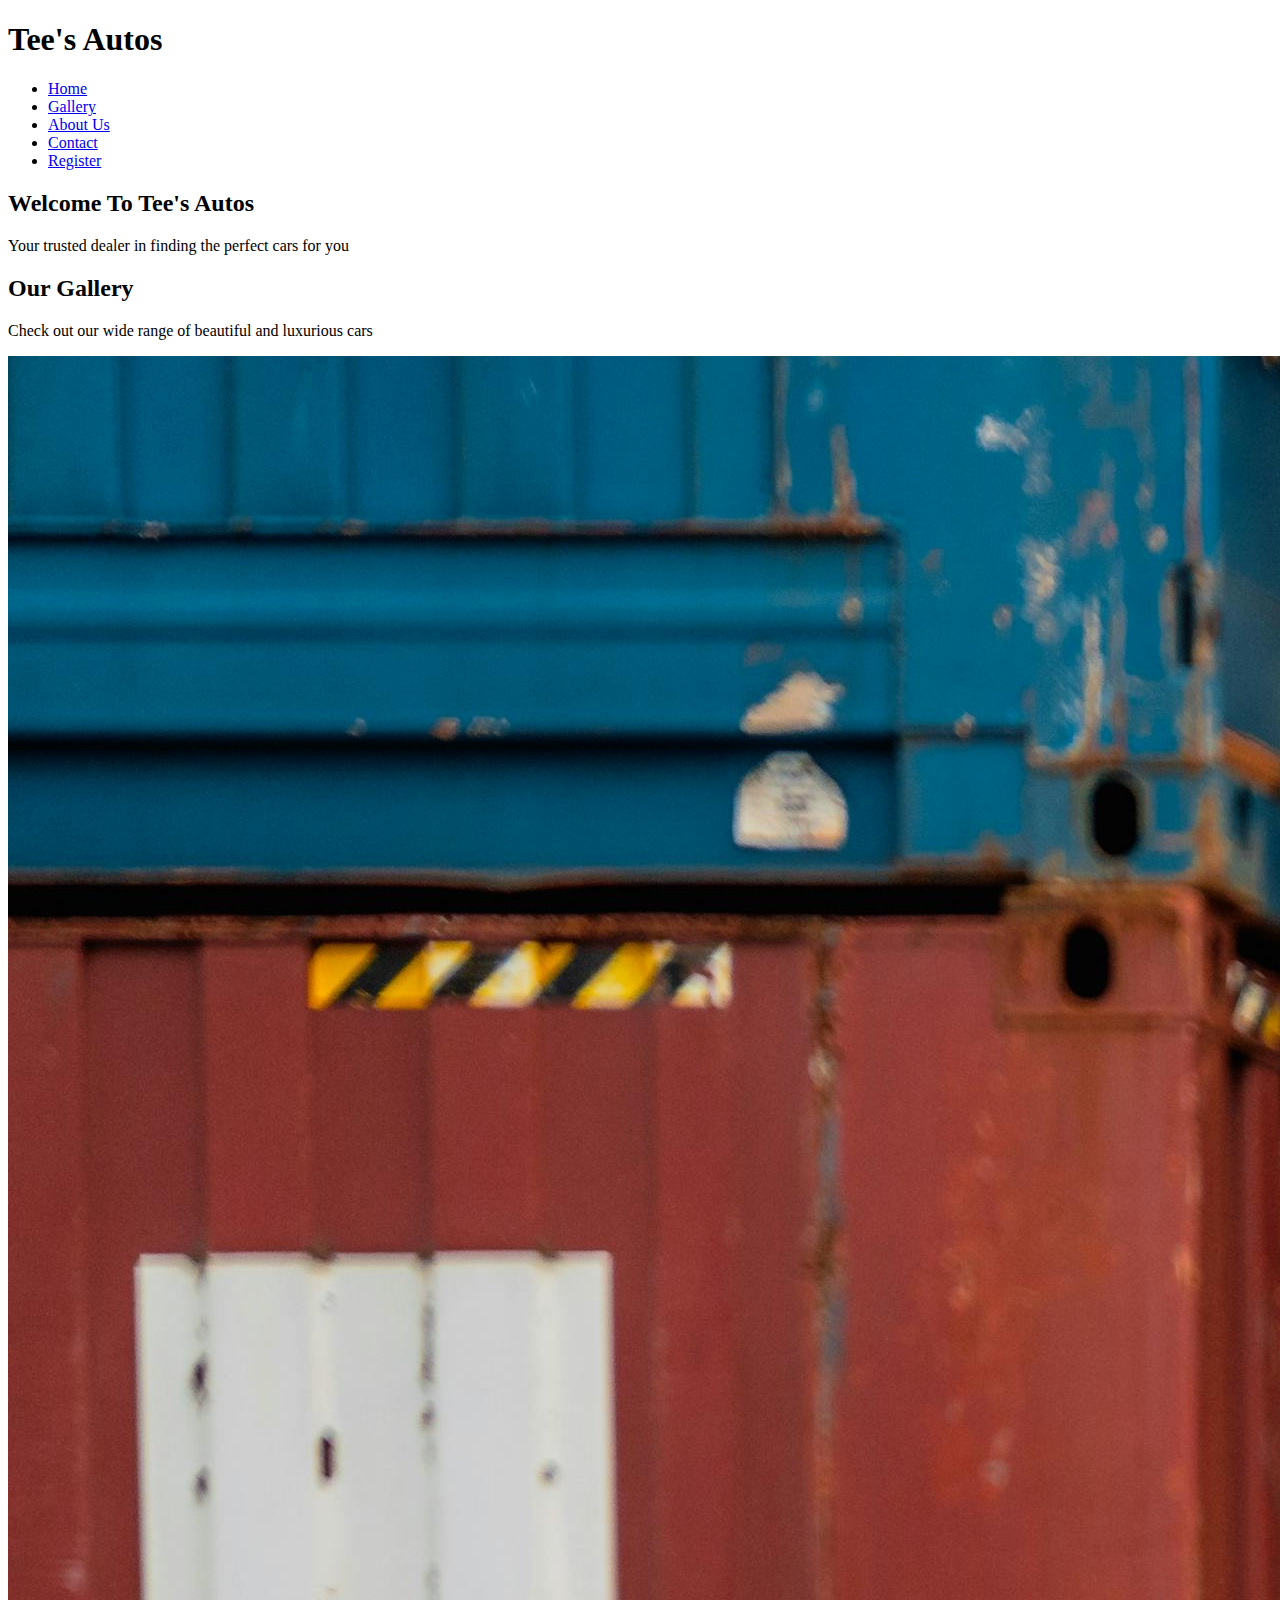
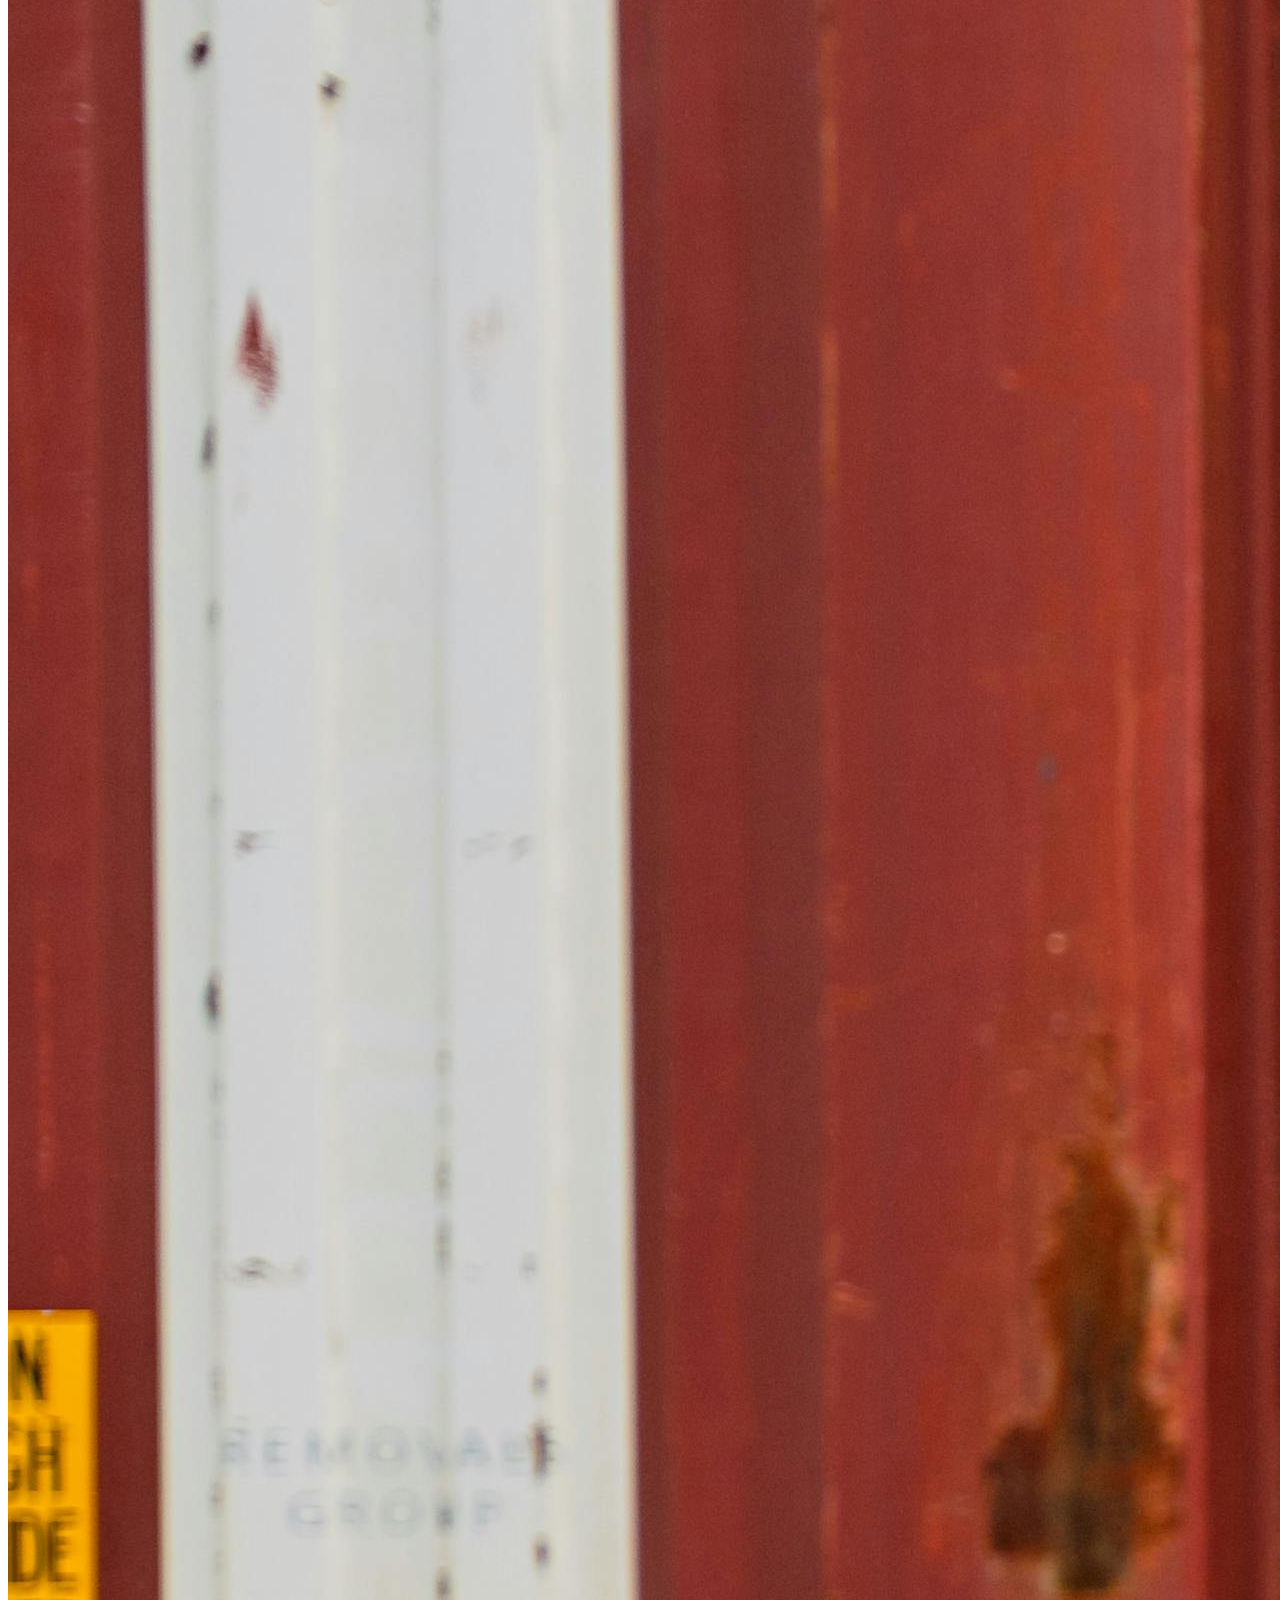
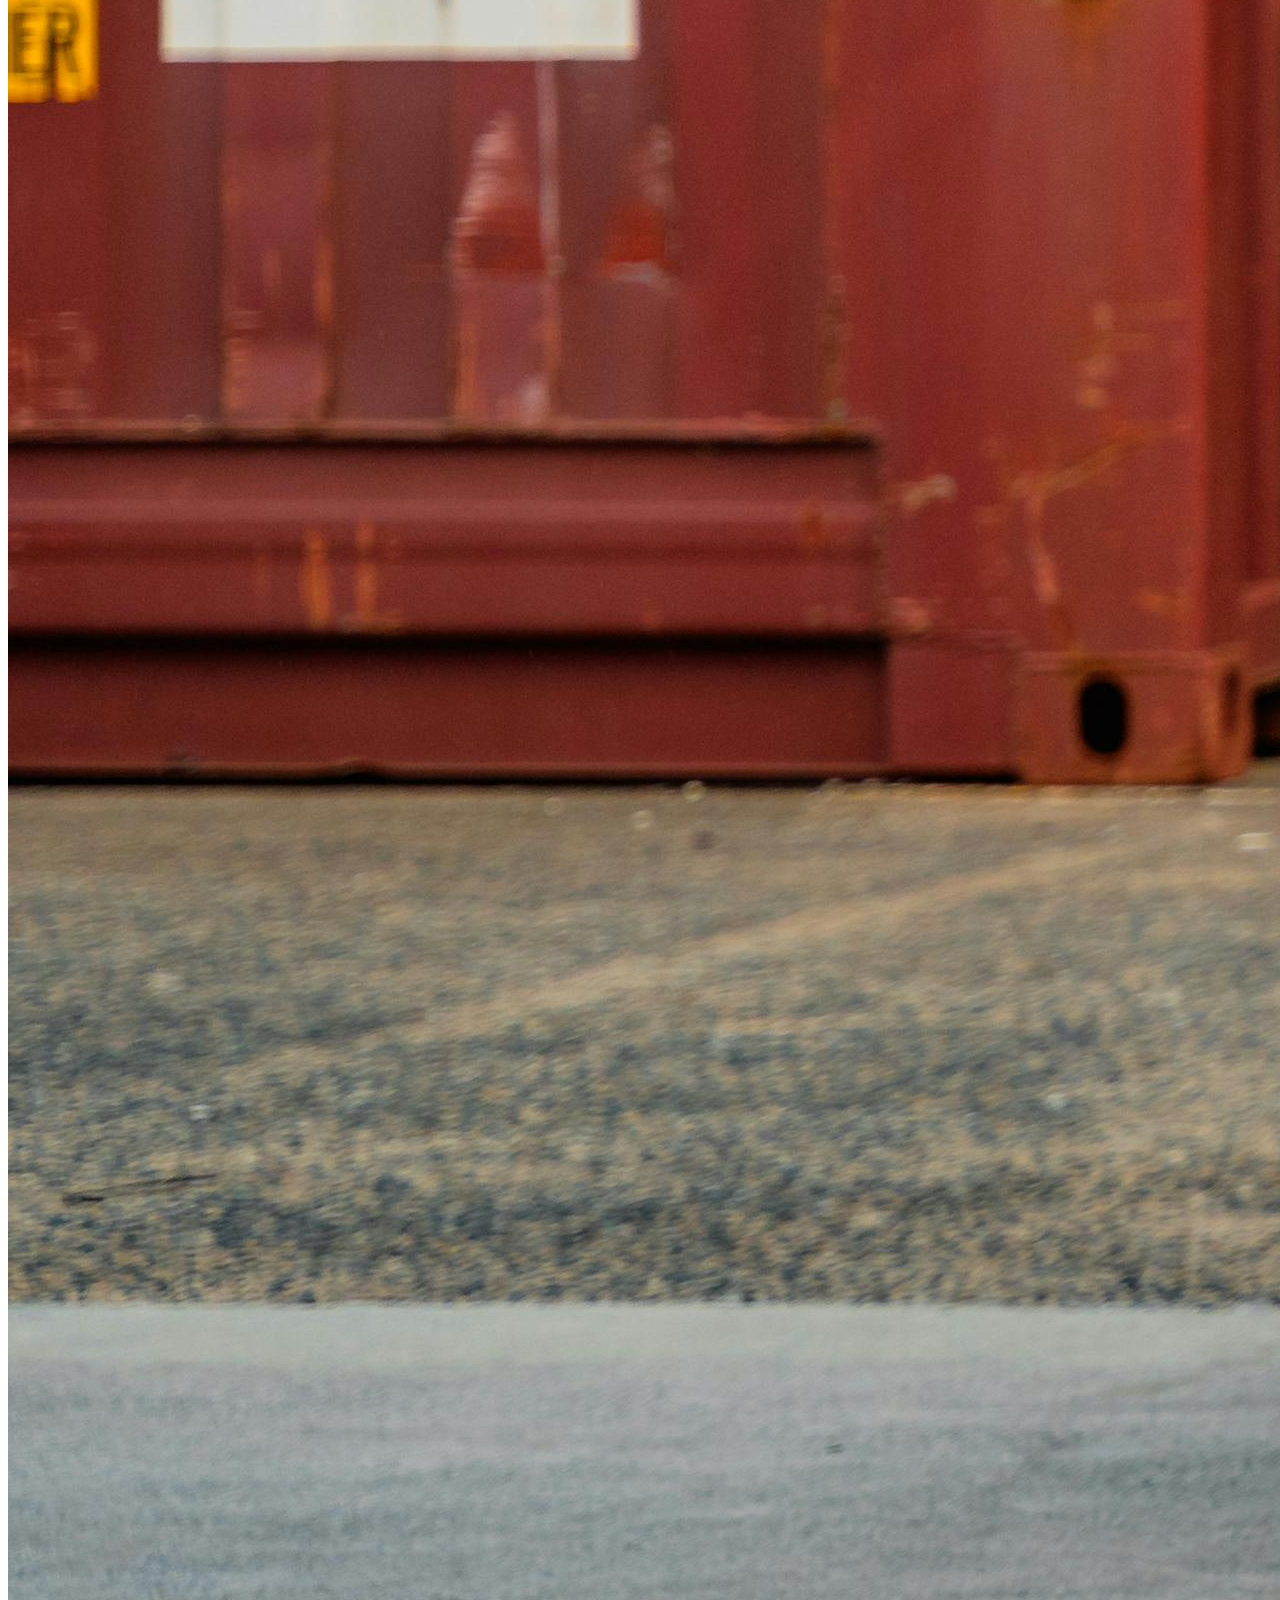
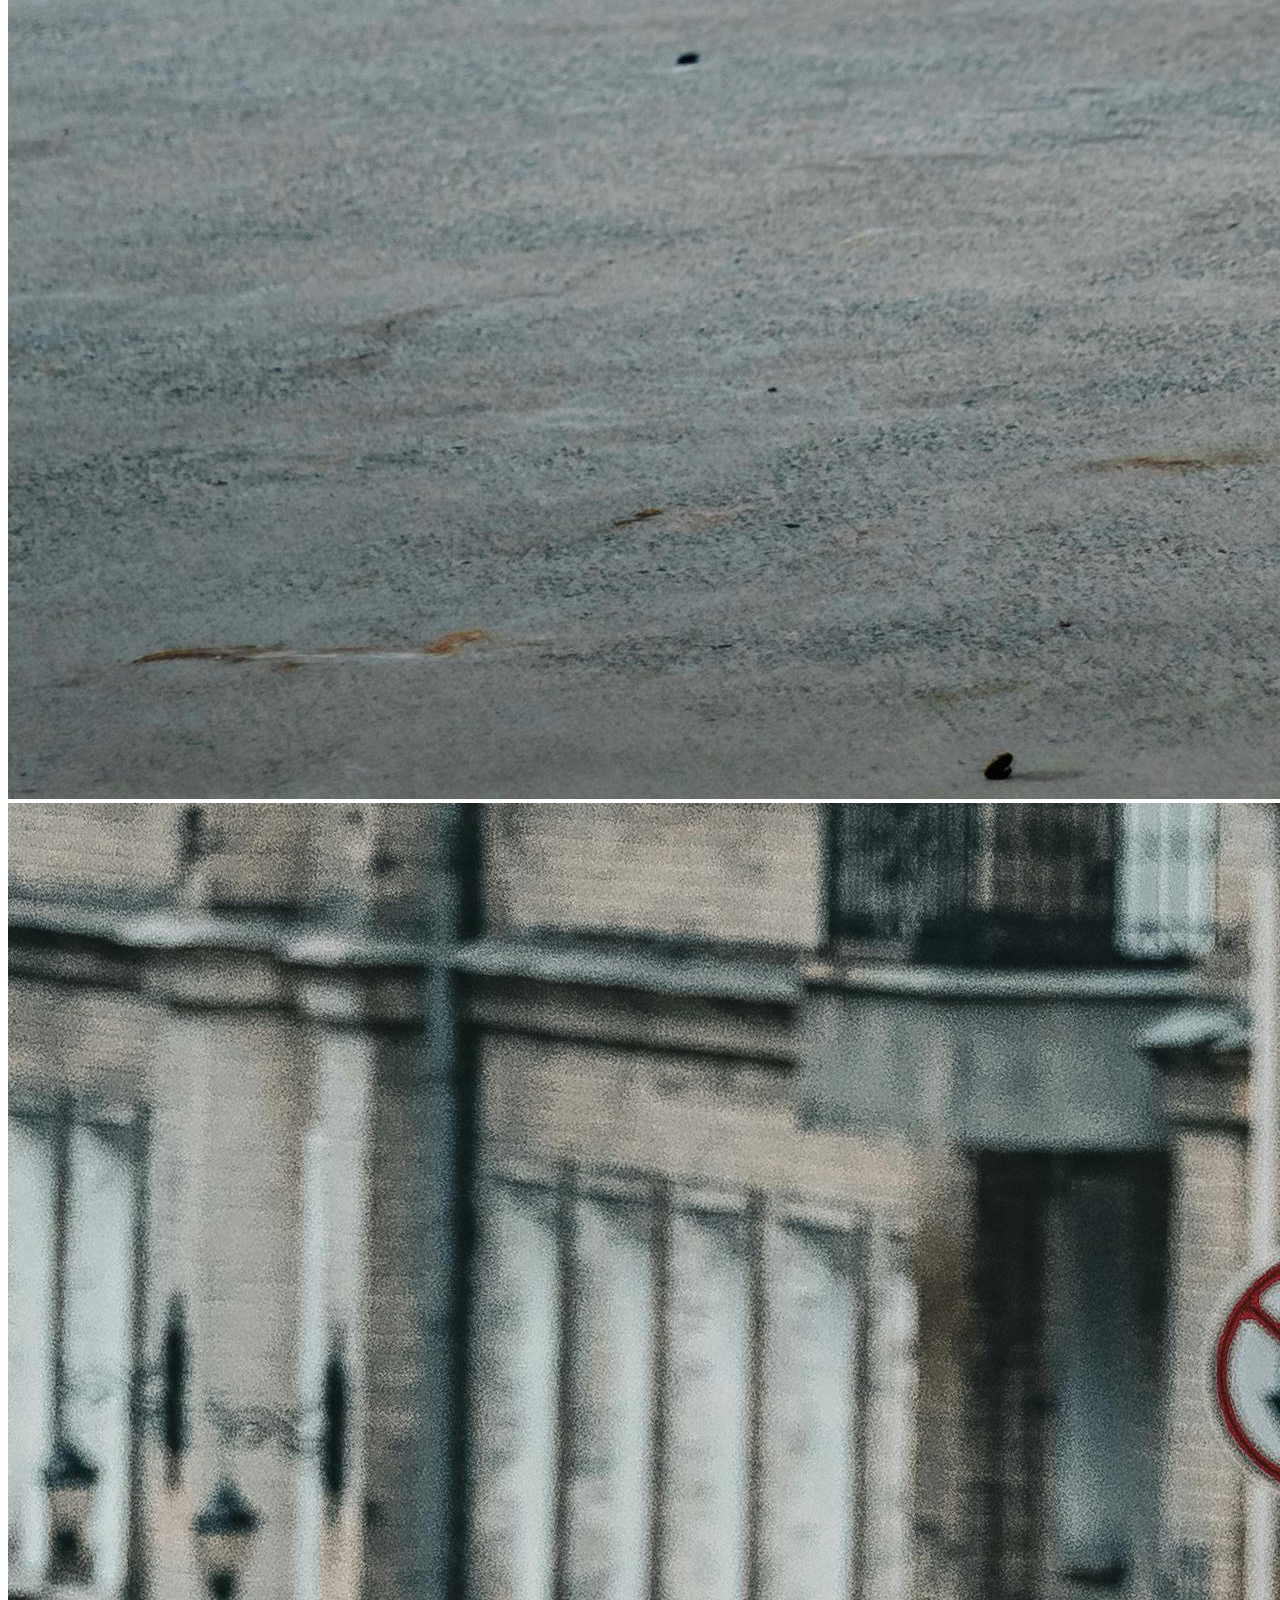
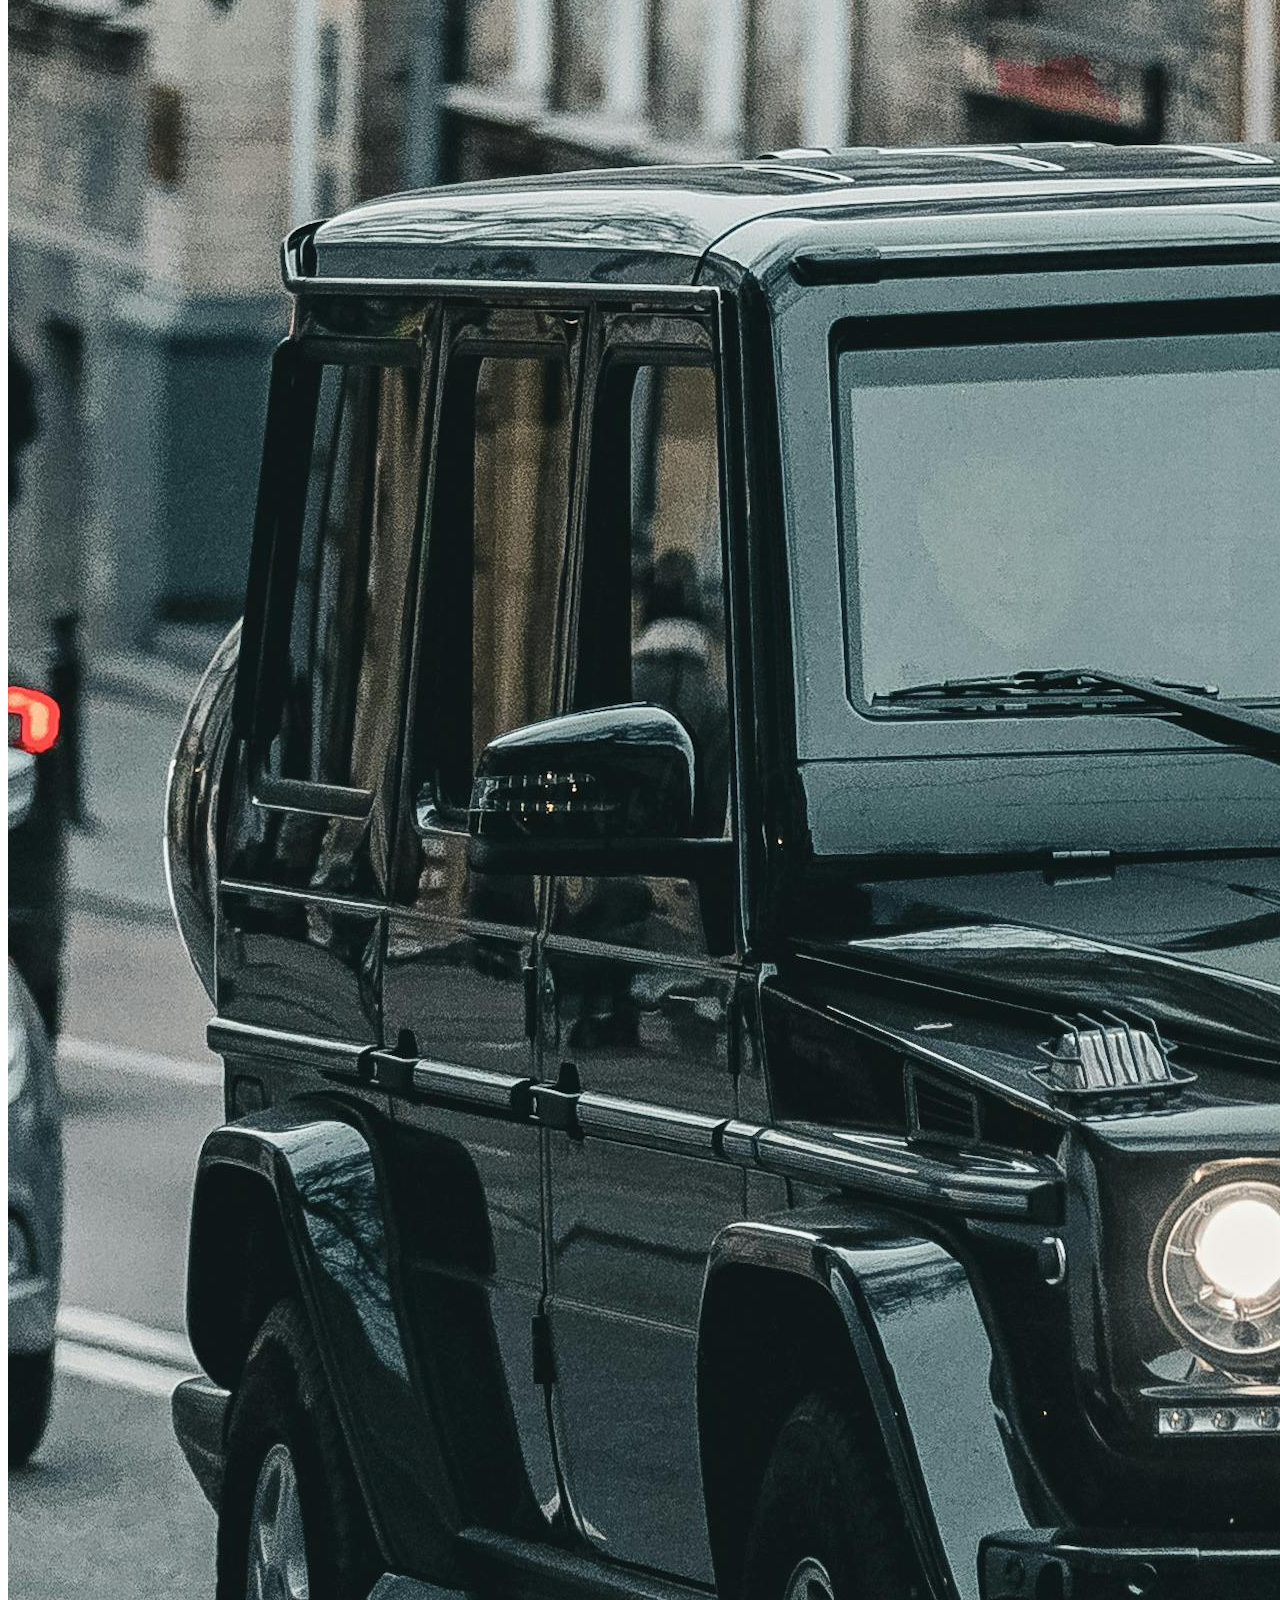
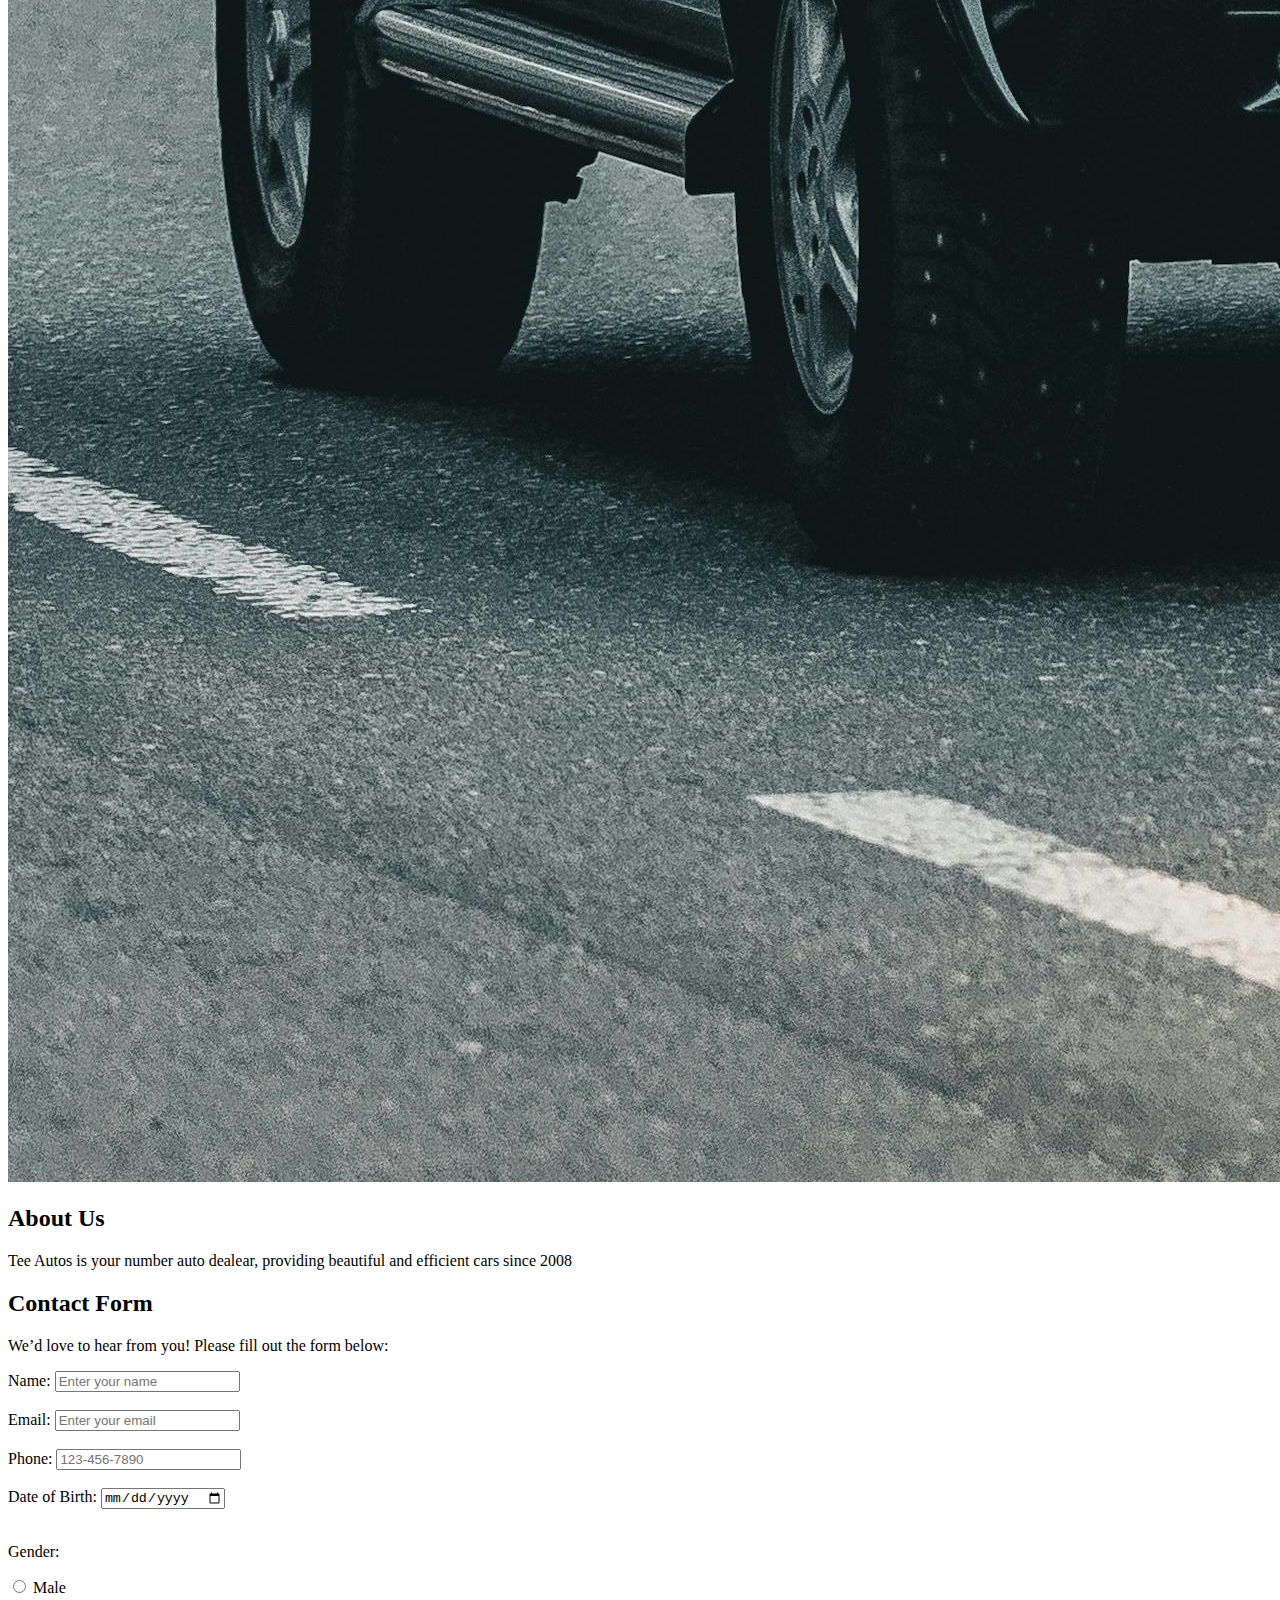
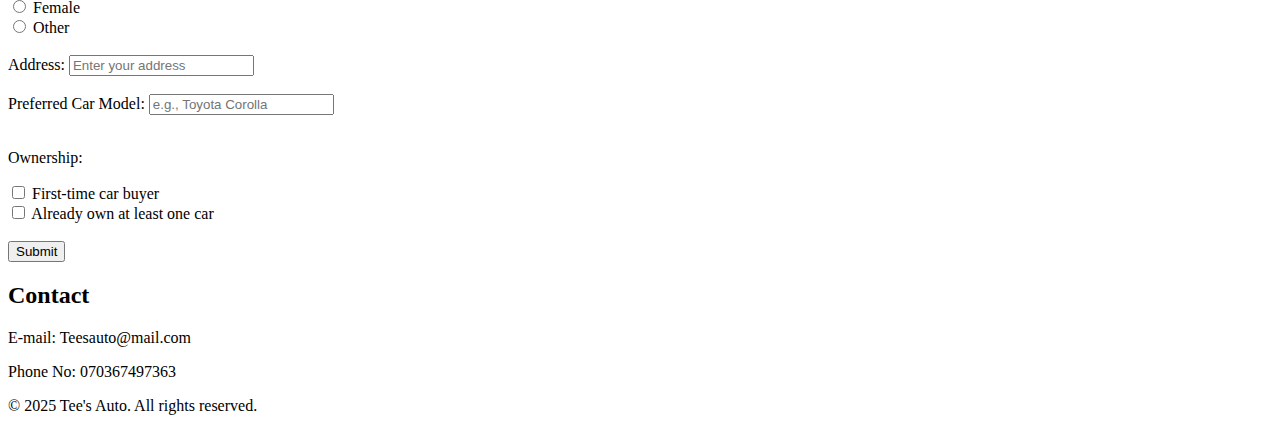
==== index.html/index.html @ efa2a018 "week 2" ====
<!DOCTYPE html>
<html lang="en">
<head>
    <meta charset="UTF-8">
    <meta name="viewport" content="width=device-width, initial-scale=1.0">
    <title>Tee's Autos</title>
</head>
<body>
    <header>
        <h1>Tee's Autos</h1>

        <nav>
            <ul>
                <li><a href="#home">Home</a></li>
                <li><a href="#gallery">Gallery</a></li>
                <li><a href="#about-us">About Us</a></li>
                <li><a href="#contact">Contact</a></li>
                <li><a href="#register">Register</a></li>
            </ul>
        </nav>
    </header>

    <main>

        <section id="home">
            <h2>Welcome To Tee's Autos</h2>
            <p>Your trusted dealer in finding the perfect cars for you</p>
        </section>

        <section id="gallery">
            <h2>Our Gallery</h2>
            <p>Check out our wide range of beautiful and luxurious cars</p>
            <img src="car1.jpg" alt="Mercedes Benz Gle 450">
            <img src="car2.jpg" alt="Mercedes Benz Glk">
        </section>

        <section id="about-us">
            <h2>About Us</h2>
            <p>Tee Autos is your number auto dealear, providing beautiful and efficient cars since 2008</p>
        </section>

        <section id="register">
                <h2>Contact Form</h2>
            <p>We’d love to hear from you! Please fill out the form below:</p>
            <form action="success.html" method="post">
                <label for="name">Name:</label>
                <input type="text" id="name" name="name" placeholder="Enter your name" required><br><br>

                <label for="email">Email:</label>
                <input type="email" id="email" name="email" placeholder="Enter your email" required><br><br>

                <label for="phone">Phone:</label>
                <input type="tel" id="phone" name="phone" placeholder="123-456-7890"  required><br><br>

                <label for="dob">Date of Birth:</label>
                <input type="date" id="dob" name="dob" required><br><br>

                <p>Gender:</p>
                <input type="radio" id="male" name="gender" value="male" required>
                <label for="male">Male</label><br>
                <input type="radio" id="female" name="gender" value="female">
                <label for="female">Female</label><br>
                <input type="radio" id="other" name="gender" value="other">
                <label for="other">Other</label><br><br>

                <label for="address">Address:</label>
                <input type="text" id="address" name="address" placeholder="Enter your address" required><br><br>

                <label for="car-model">Preferred Car Model:</label>
                <input type="text" id="car-model" name="car-model" placeholder="e.g., Toyota Corolla" required><br><br>

                <p>Ownership:</p>
                <input type="checkbox" id="first-time" name="ownership" value="first-time">
                <label for="first-time">First-time car buyer</label><br>
                <input type="checkbox" id="owns-car" name="ownership" value="owns-car">
                <label for="owns-car">Already own at least one car</label><br><br>

                <button type="submit">Submit</button>
            </form>
        </section>
    </main>

    <footer>
        <section id="contact">
            <h2>Contact</h2>
            <p>E-mail: Teesauto@mail.com</p>
            <p>Phone No: 070367497363</p>
        </section>

        <p>&copy; 2025 Tee's Auto. All rights reserved.</p>
    </footer>
</body>
</html>
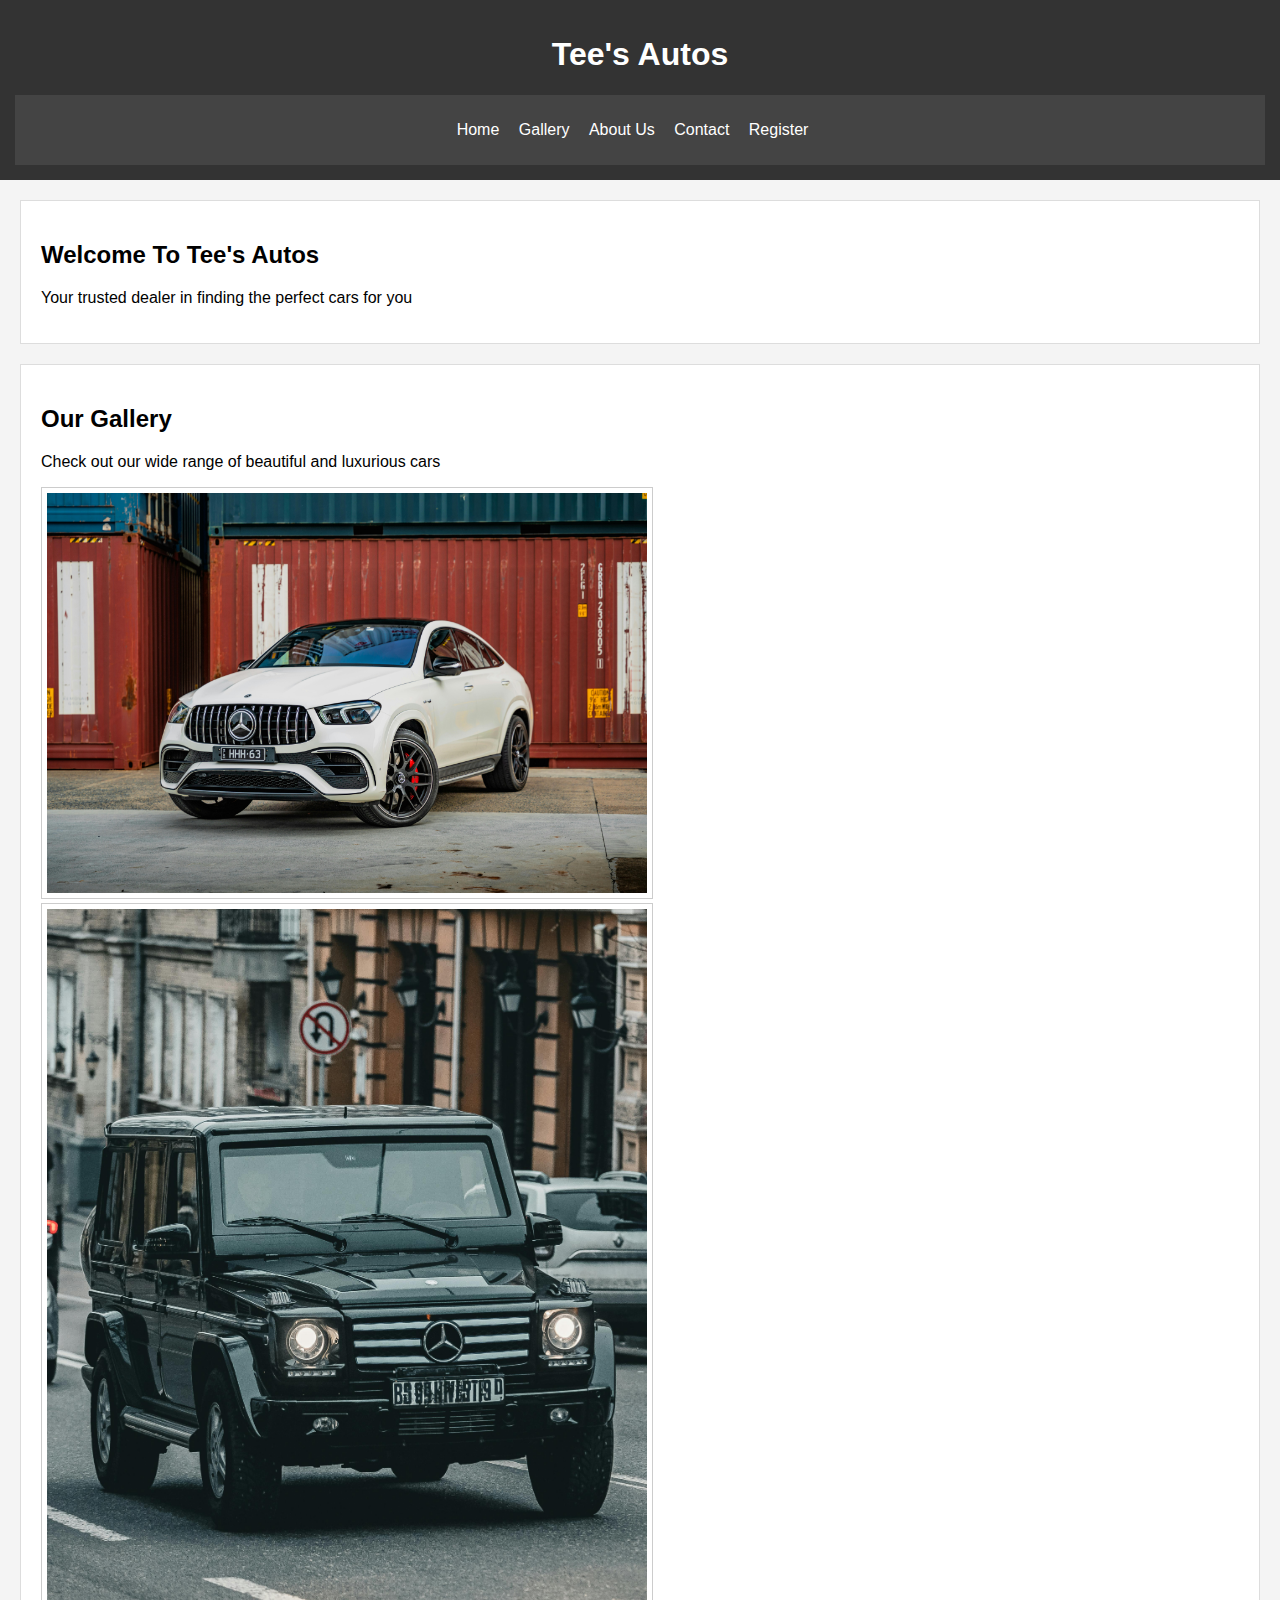
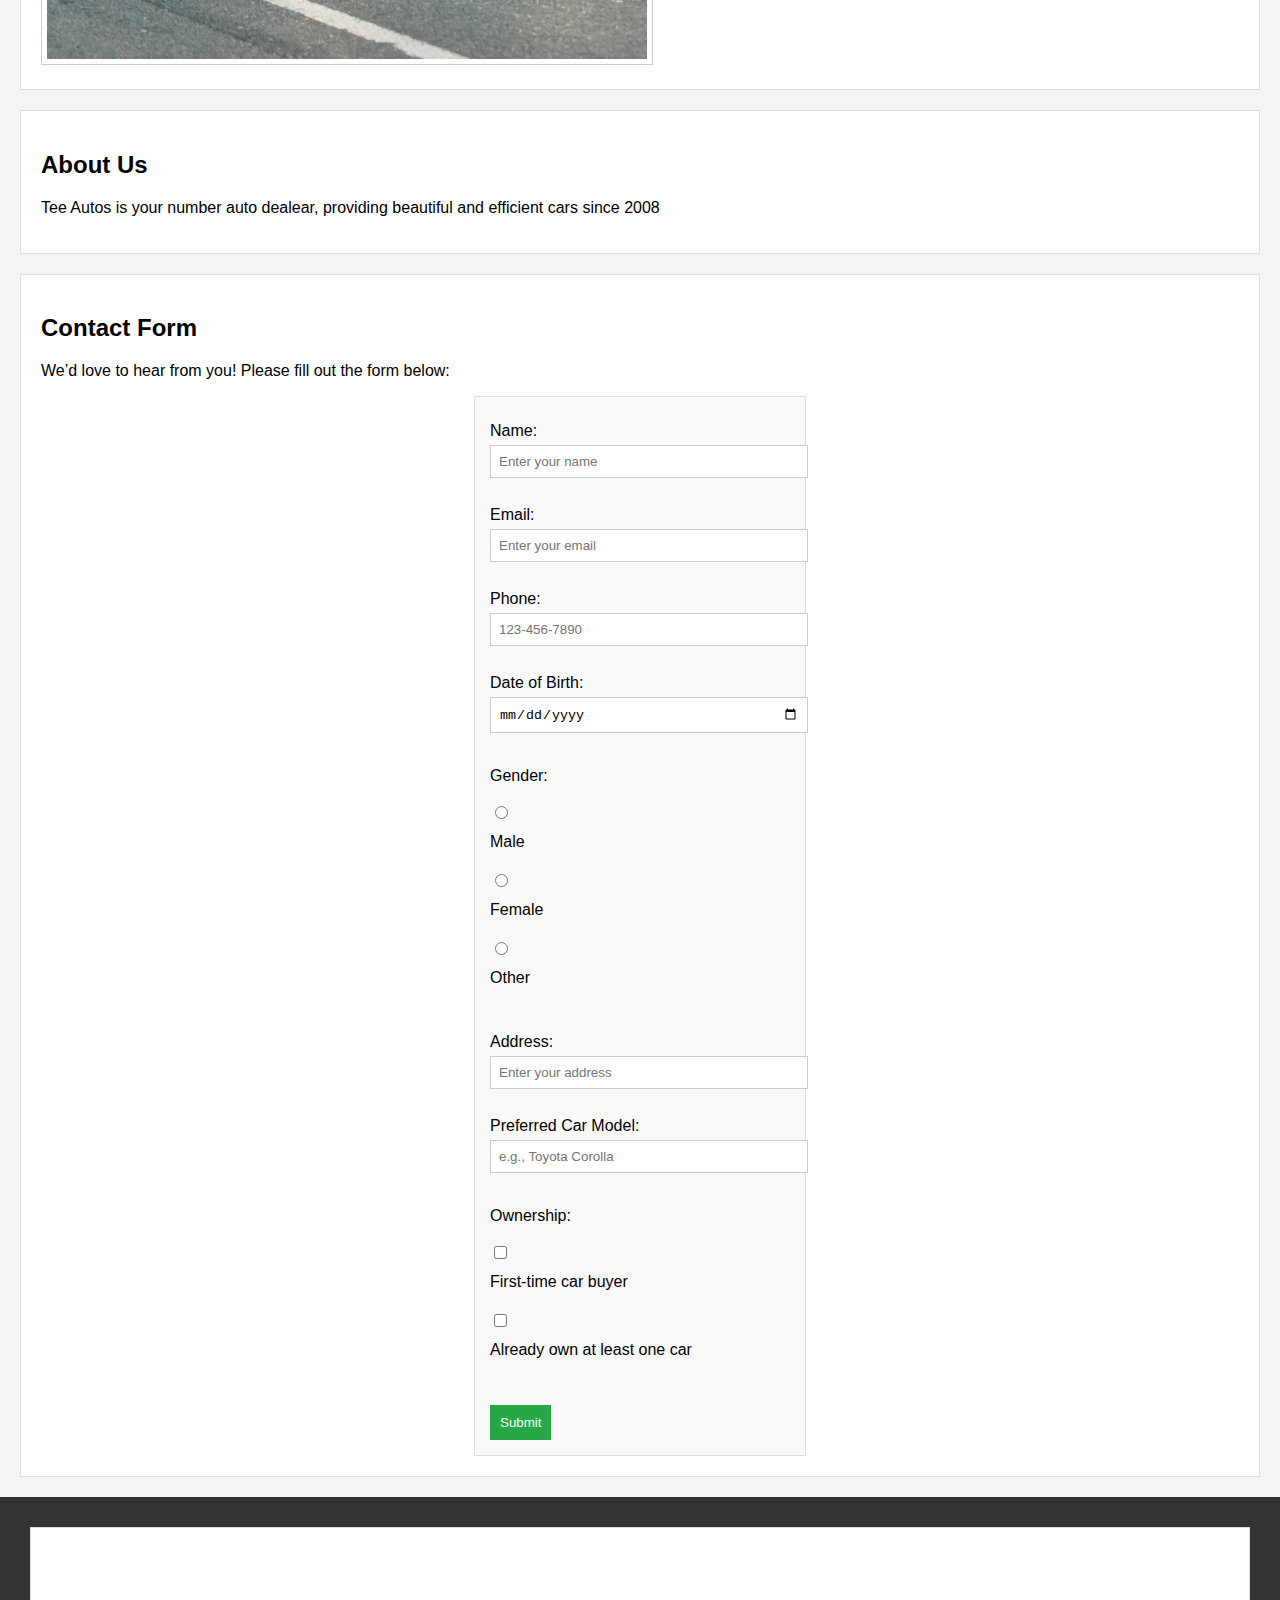
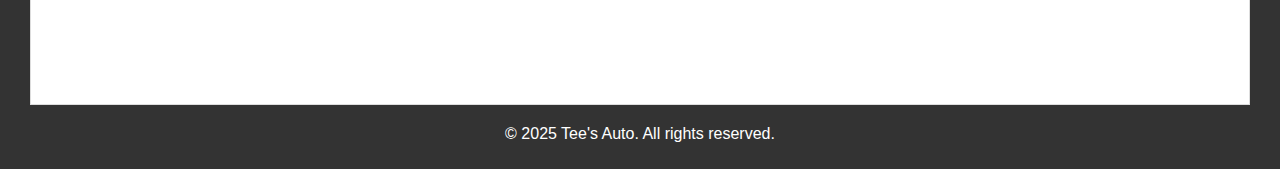
==== commit b0292ce8: "week 3" ====
--- a/index.html/index.html
+++ b/index.html/index.html
@@ -4,6 +4,7 @@
     <meta charset="UTF-8">
     <meta name="viewport" content="width=device-width, initial-scale=1.0">
     <title>Tee's Autos</title>
+    <link rel="stylesheet" href="styles.css">
 </head>
 <body>
     <header>
--- a/index.html/styles.css
+++ b/index.html/styles.css
@@ -0,0 +1,104 @@
+/* Basic styling for the body */
+body {
+    font-family: Arial, sans-serif;
+    background-color: #f4f4f4;
+    margin: 0;
+    padding: 0;
+}
+
+/* Header styles */
+header {
+    background-color: #333;
+    color: white;
+    padding: 15px;
+    text-align: center;
+}
+
+/* Navigation styles */
+nav {
+    background-color: #444;
+    padding: 10px;
+}
+
+nav ul {
+    list-style-type: none;
+    padding: 0;
+}
+
+nav ul li {
+    display: inline;
+    margin-right: 15px;
+}
+
+nav ul li a {
+    color: white;
+    text-decoration: none;
+}
+
+/* Section styling for different parts of the page */
+section {
+    background-color: white;
+    padding: 20px;
+    margin: 20px;
+    border: 1px solid #ddd;
+}
+
+/* Image styling to ensure it's neatly placed */
+img {
+    width: 100%;
+    max-width: 600px;
+    border: 1px solid #ccc;
+    padding: 5px;
+}
+
+/* Form styling */
+form {
+    background-color: #f9f9f9;
+    padding: 15px;
+    border: 1px solid #ddd;
+    width: 300px;
+    margin: auto;
+}
+
+/* Labels and inputs formatting */
+label {
+    display: block;
+    margin-top: 10px;
+}
+
+input {
+    width: 100%;
+    padding: 8px;
+    margin-top: 5px;
+    border: 1px solid #ccc;
+}
+
+/* Radio buttons and checkboxes should be inline */
+input[type="radio"],
+input[type="checkbox"] {
+    width: auto;
+    margin-right: 5px;
+}
+
+/* Button styling */
+button {
+    background-color: #28a745;
+    color: white;
+    padding: 10px;
+    border: none;
+    margin-top: 10px;
+    cursor: pointer;
+}
+
+button:hover {
+    background-color: #218838;
+}
+
+/* Footer styling */
+footer {
+    background-color: #333;
+    color: white;
+    text-align: center;
+    padding: 10px;
+    margin-top: 20px;
+}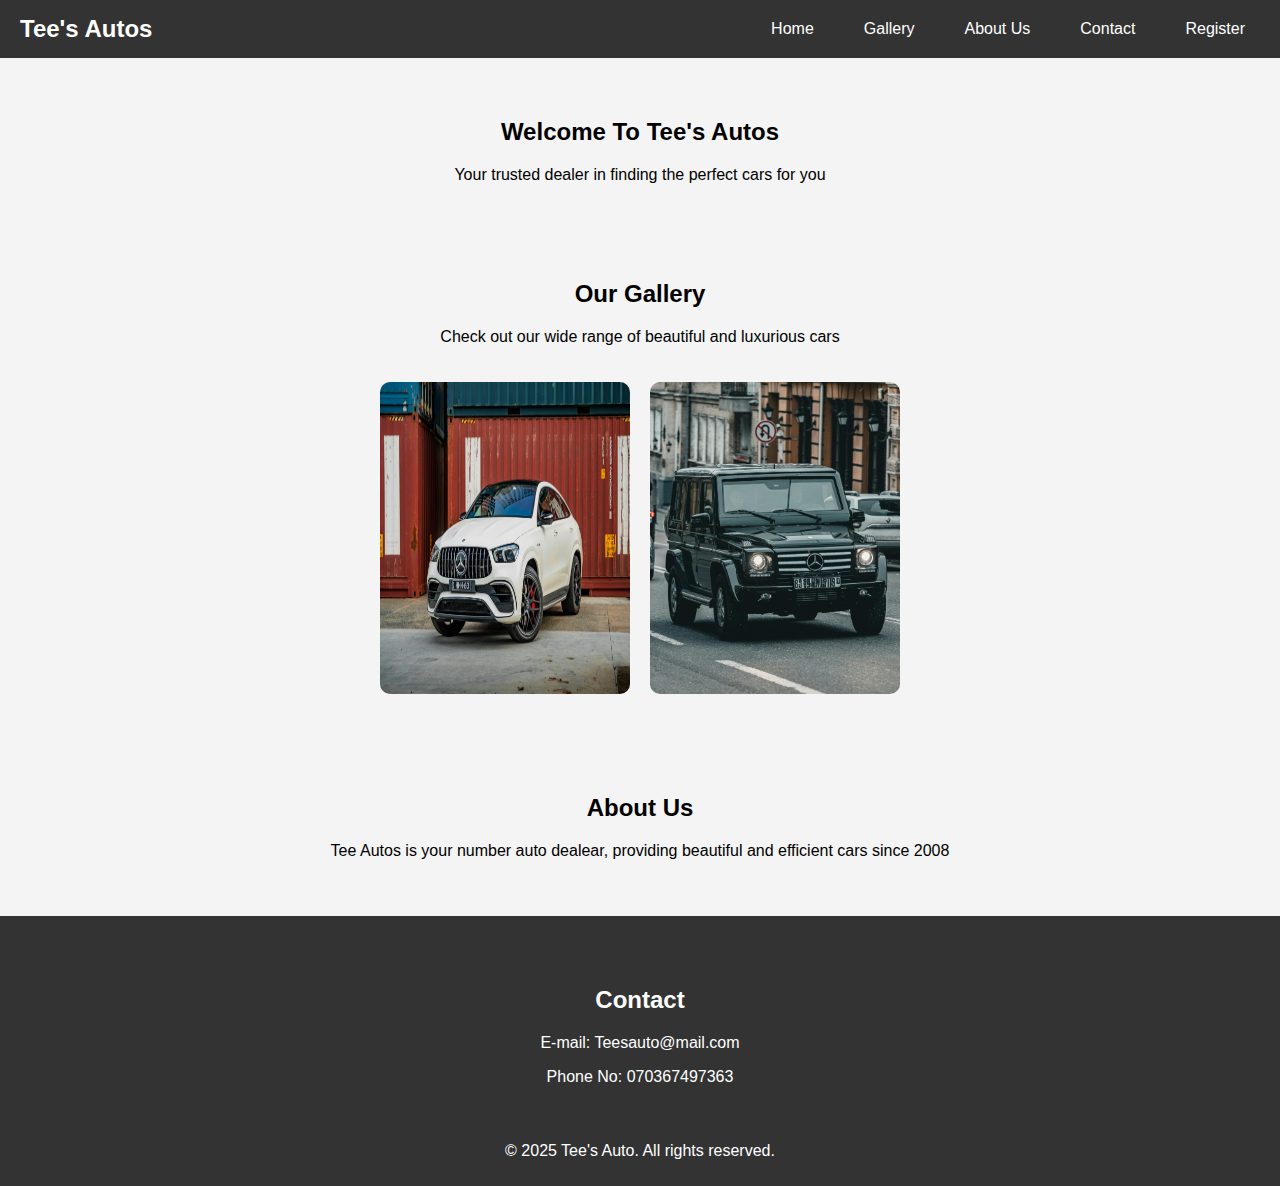
==== commit 67d7162a: "week 4" ====
--- a/index.html/index.html
+++ b/index.html/index.html
@@ -8,15 +8,15 @@
 </head>
 <body>
     <header>
-        <h1>Tee's Autos</h1>
+        <div class="logo">Tee's Autos</div>
 
         <nav>
             <ul>
-                <li><a href="#home">Home</a></li>
+                <li><a href="index.html">Home</a></li>
                 <li><a href="#gallery">Gallery</a></li>
                 <li><a href="#about-us">About Us</a></li>
                 <li><a href="#contact">Contact</a></li>
-                <li><a href="#register">Register</a></li>
+                <li><a href="register.html">Register</a></li>
             </ul>
         </nav>
     </header>
@@ -31,8 +31,10 @@
         <section id="gallery">
             <h2>Our Gallery</h2>
             <p>Check out our wide range of beautiful and luxurious cars</p>
-            <img src="car1.jpg" alt="Mercedes Benz Gle 450">
-            <img src="car2.jpg" alt="Mercedes Benz Glk">
+            <div class="image-container">
+                <img src="car1.jpg" alt="Mercedes Benz Gle 450">
+                <img src="car2.jpg" alt="Mercedes Benz Glk">
+            </div>
         </section>
 
         <section id="about-us">
@@ -40,45 +42,6 @@
             <p>Tee Autos is your number auto dealear, providing beautiful and efficient cars since 2008</p>
         </section>
 
-        <section id="register">
-                <h2>Contact Form</h2>
-            <p>We’d love to hear from you! Please fill out the form below:</p>
-            <form action="success.html" method="post">
-                <label for="name">Name:</label>
-                <input type="text" id="name" name="name" placeholder="Enter your name" required><br><br>
-
-                <label for="email">Email:</label>
-                <input type="email" id="email" name="email" placeholder="Enter your email" required><br><br>
-
-                <label for="phone">Phone:</label>
-                <input type="tel" id="phone" name="phone" placeholder="123-456-7890"  required><br><br>
-
-                <label for="dob">Date of Birth:</label>
-                <input type="date" id="dob" name="dob" required><br><br>
-
-                <p>Gender:</p>
-                <input type="radio" id="male" name="gender" value="male" required>
-                <label for="male">Male</label><br>
-                <input type="radio" id="female" name="gender" value="female">
-                <label for="female">Female</label><br>
-                <input type="radio" id="other" name="gender" value="other">
-                <label for="other">Other</label><br><br>
-
-                <label for="address">Address:</label>
-                <input type="text" id="address" name="address" placeholder="Enter your address" required><br><br>
-
-                <label for="car-model">Preferred Car Model:</label>
-                <input type="text" id="car-model" name="car-model" placeholder="e.g., Toyota Corolla" required><br><br>
-
-                <p>Ownership:</p>
-                <input type="checkbox" id="first-time" name="ownership" value="first-time">
-                <label for="first-time">First-time car buyer</label><br>
-                <input type="checkbox" id="owns-car" name="ownership" value="owns-car">
-                <label for="owns-car">Already own at least one car</label><br><br>
-
-                <button type="submit">Submit</button>
-            </form>
-        </section>
     </main>
 
     <footer>
--- a/index.html/styles.css
+++ b/index.html/styles.css
@@ -8,56 +8,100 @@
 
 /* Header styles */
 header {
+    display: flex;
+    justify-content: space-between;
+    align-items: center;
+    padding: 15px 20px;
     background-color: #333;
+}
+
+.logo {
+    font-size: 24px;
+    font-weight: bold;
     color: white;
-    padding: 15px;
-    text-align: center;
+}
+
+.logo a:hover {
+    background-color: green;
 }
 
 /* Navigation styles */
 nav {
-    background-color: #444;
-    padding: 10px;
+    display: flex;
+    gap: 20px;
 }
 
 nav ul {
-    list-style-type: none;
+    list-style: none;
+    display: flex;
+    gap: 20px;
     padding: 0;
+    margin: 0;
 }
 
 nav ul li {
     display: inline;
-    margin-right: 15px;
 }
 
 nav ul li a {
+    text-decoration: none; /* Removes underline */
     color: white;
-    text-decoration: none;
+    font-size: 16px;
+    padding: 10px 15px;
+    border-radius: 5px;
+    transition: background 0.3s;
+}
+
+/* Hover Effect */
+nav ul li a:hover {
+    background-color: #555;
 }
 
 /* Section styling for different parts of the page */
 section {
-    background-color: white;
+    width: 80%;
+    max-width: 1100px;
+    margin: 20px auto;
     padding: 20px;
-    margin: 20px;
-    border: 1px solid #ddd;
+    text-align: center;
 }
 
-/* Image styling to ensure it's neatly placed */
-img {
-    width: 100%;
-    max-width: 600px;
-    border: 1px solid #ccc;
-    padding: 5px;
+
+.image-container {
+    display: flex;
+    justify-content: center;  /* Aligns images horizontally in the center */
+    gap: 20px;                /* Adds spacing between images */
+    flex-wrap: wrap;          /* Ensures they wrap on smaller screens */
+    padding: 20px;
 }
 
+/* Individual image styling */
+.image-container img {
+    width: 250px;            /* Smaller image size */
+    height: auto;            /* Maintains the aspect ratio */
+    border-radius: 10px;     /* Rounded corners */
+    transition: transform 0.3s ease;  /* Smooth hover effect */
+}
+
+/* Hover effect for images */
+.image-container img:hover {
+    transform: scale(1.05);  /* Slightly enlarge the image on hover */
+}
+
+
 /* Form styling */
-form {
-    background-color: #f9f9f9;
-    padding: 15px;
-    border: 1px solid #ddd;
-    width: 300px;
-    margin: auto;
+#contact-us {
+    display: flex;
+    flex-direction: column;
+    align-items: center;
+    width: 80%;
+    max-width: 600px;
+    margin: 40px auto;
+    padding: 20px;
+    border: 1px solid #ccc;
+    border-radius: 5px;
+    background-color: #f4f4f4;
+    text-align: center;
 }
 
 /* Labels and inputs formatting */
@@ -101,4 +145,44 @@
     text-align: center;
     padding: 10px;
     margin-top: 20px;
-}+}
+
+@media (min-width: 1024px) {
+    .image-container img {
+        max-width: 400px;
+    }
+}
+
+@media (max-width: 1024px) and (min-width: 768px) {
+    .image-container {
+        flex-direction: row;
+    }
+
+    .image-container img {
+        max-width: 300px;
+    }
+
+    nav {
+        gap: 10px;
+    }
+}
+
+@media (max-width: 768px) {
+    header {
+        flex-direction: column;
+        text-align: center;
+    }
+
+    .image-container {
+        flex-direction: column;
+    }
+
+    .image-container img {
+        max-width: 90%;
+    }
+
+    nav {
+        flex-direction: column;
+        gap: 5px;
+    }
+}
